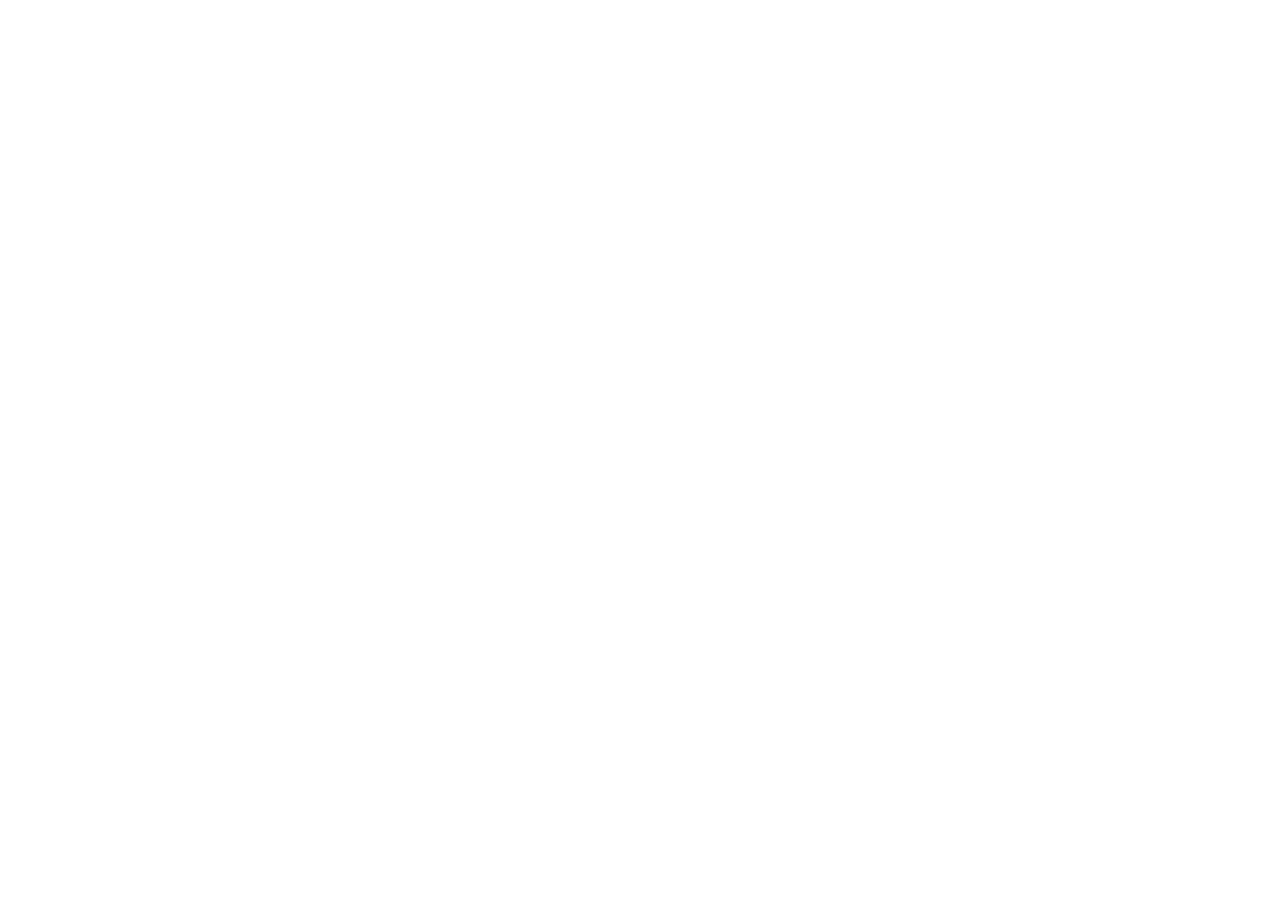
==== access.html @ 3801ae9b "first commit" ====
<!DOCTYPE html>
<html lang="en">
<head>
    <meta charset="UTF-8">
    <meta name="viewport" content="width=device-width, initial-scale=1.0">
    <link rel="stylesheet" href="./assets/css/style.css">
    <title>Form Bonus</title>
</head>
<body>
    
</body>
</html>
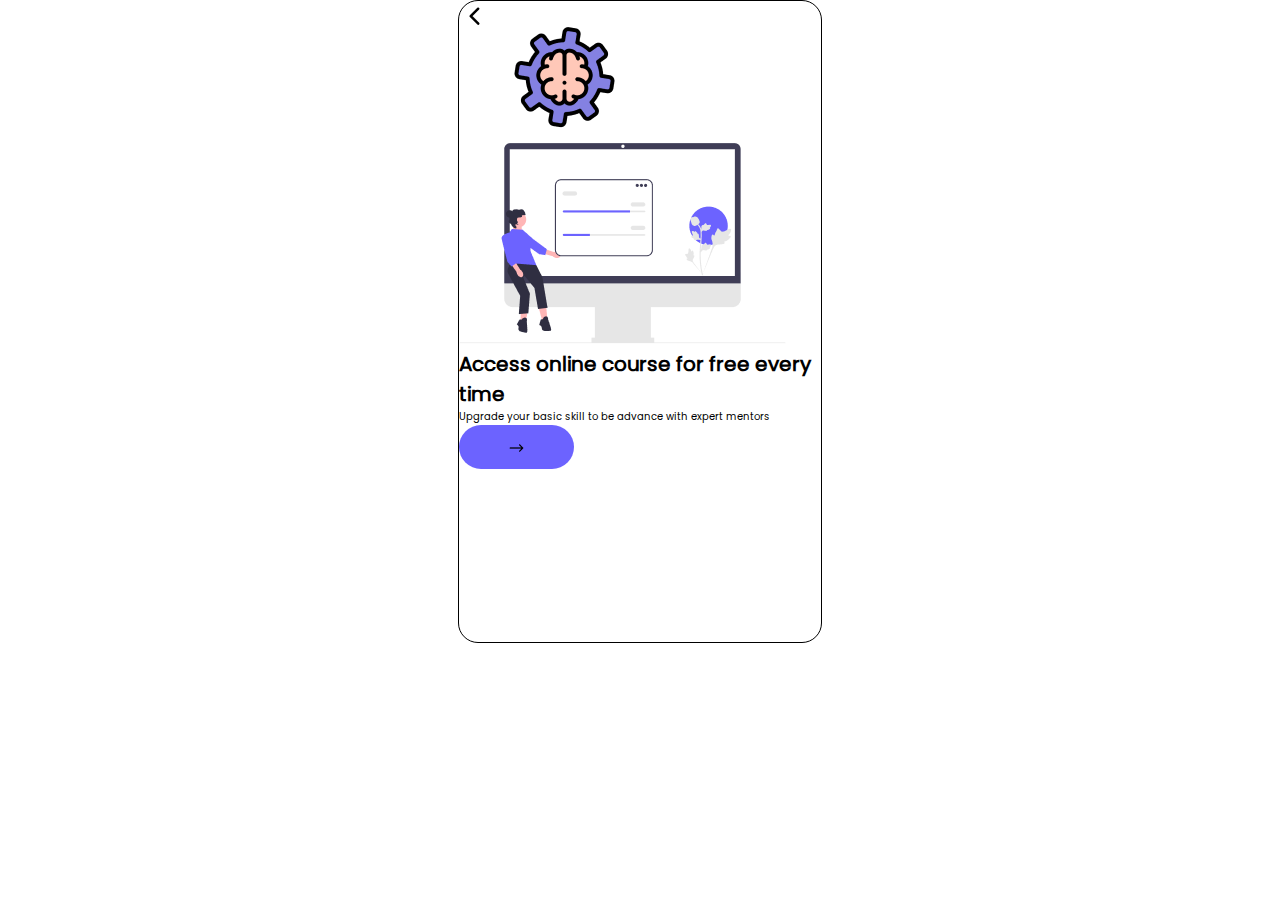
==== commit 87a774ae: "index finished, starting access page" ====
--- a/access.html
+++ b/access.html
@@ -7,6 +7,29 @@
     <title>Form Bonus</title>
 </head>
 <body>
-    
+
+    <div class="container">
+        <div class="img-box">
+            <img src="./assets/images/left.png.png" alt="left-arrow">
+        </div>
+        <div class="img-box artificial-intelligence">
+            <img src="./assets/images/artificial-intelligence.png.png" alt="artificial-intelligence">
+        </div>
+        <div class="img-box">
+            <img src="./assets/images/undraw_online_stats_0g94.svg.png" alt="person-screen">
+        </div>
+        <div class="access">
+            <h1>Access online course for free every time</h1>
+            <p>
+                Upgrade your basic skill to be advance with expert mentors
+            </p>
+            <a href="sign-up.html">
+                <div class="img-box arrow-access">
+                    <img src="./assets/images/right-arrows.png.png" alt="right-arrow">
+                </div>
+            </a>
+        </div>
+    </div>
+
 </body>
 </html>--- a/assets/css/style.css
+++ b/assets/css/style.css
@@ -0,0 +1,60 @@
+* {
+    padding: 0;
+    margin: 0;
+    box-sizing: border-box;
+}
+
+@font-face {
+    font-family: "Poppins";
+    src: url(../fonts/Poppins-Regular.ttf);
+}
+
+html {
+    font-family: "Poppins";
+    font-size: 62.5%;
+}
+
+.container {
+    width: 36.333rem;
+    height: 64.333rem;
+    border: 1px solid #000;
+    border-radius: 2rem;
+    margin: auto;
+    justify-content: center;
+    align-items: center;
+}
+
+.flex {
+    display: flex;
+}
+
+.img-box {
+    position: relative;
+}
+
+/* ========== Index page ========== */
+
+.artificial-intelligence {
+    top: -1rem;
+    left: 5.5rem;
+}
+
+.arrow, .arrow-access {
+    background-color: #6C63FF;
+    width: 11.5rem;
+    height: 4.389rem;
+    border-radius: 8rem;
+    padding: 1.534rem 5rem 1.355rem;
+}
+
+.arrow {
+    top: 24rem;
+    left: -5rem;
+}
+
+.arrow:hover, .arrow-access:hover {
+    background-image: linear-gradient(to right top, #6C63FF, #57cff0);
+}
+
+/* ========== Access page ========== */
+
